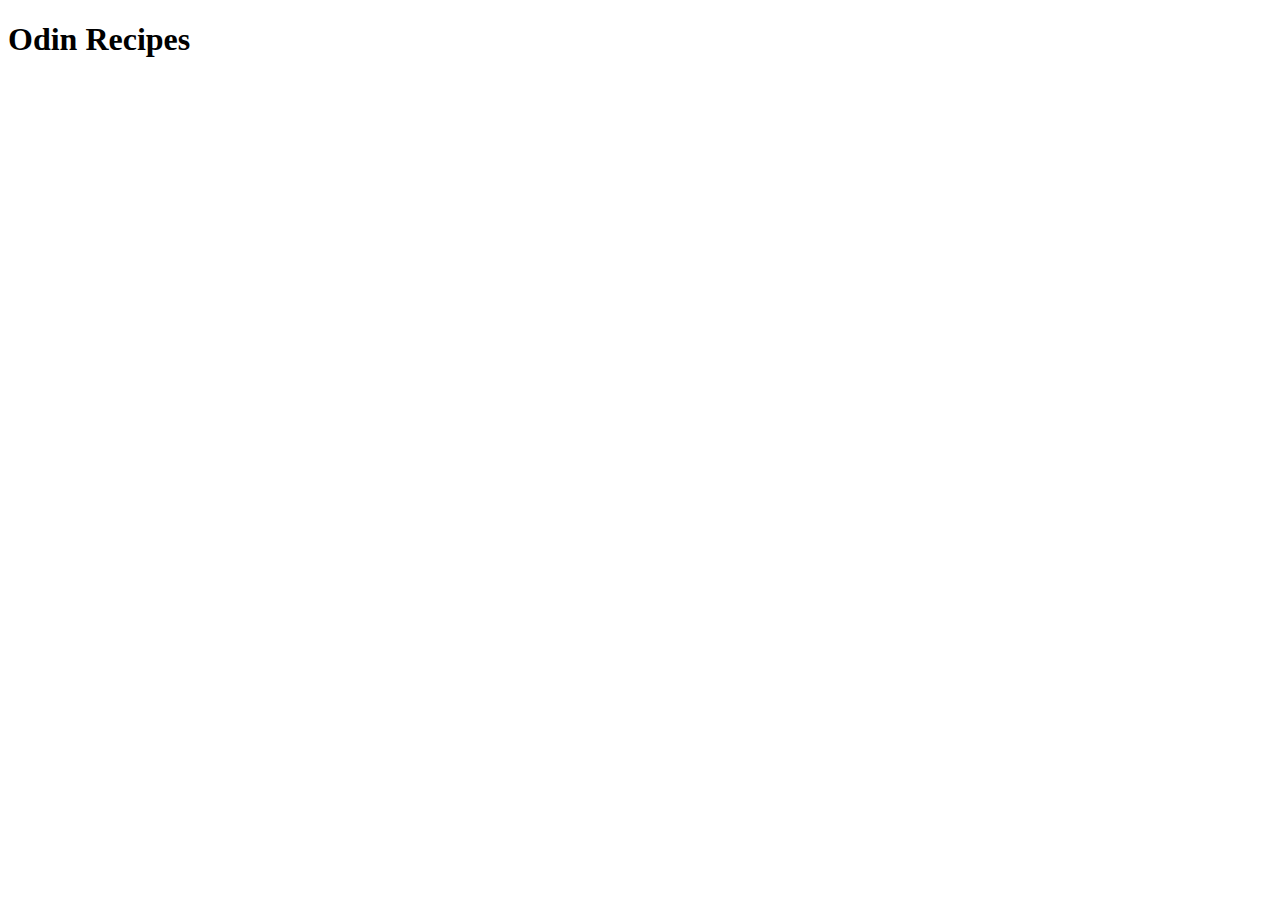
==== index.html @ ef956ffc "Add index.html with heading" ====
<!DOCTYPE html>
<html lang="en">
<head>
    <meta charset="UTF-8">
    <meta name="viewport" content="width=device-width, initial-scale=1.0">
    <title>Odin Recipes</title>
</head>
<body>
    <h1>Odin Recipes</h1>
</body>
</html>
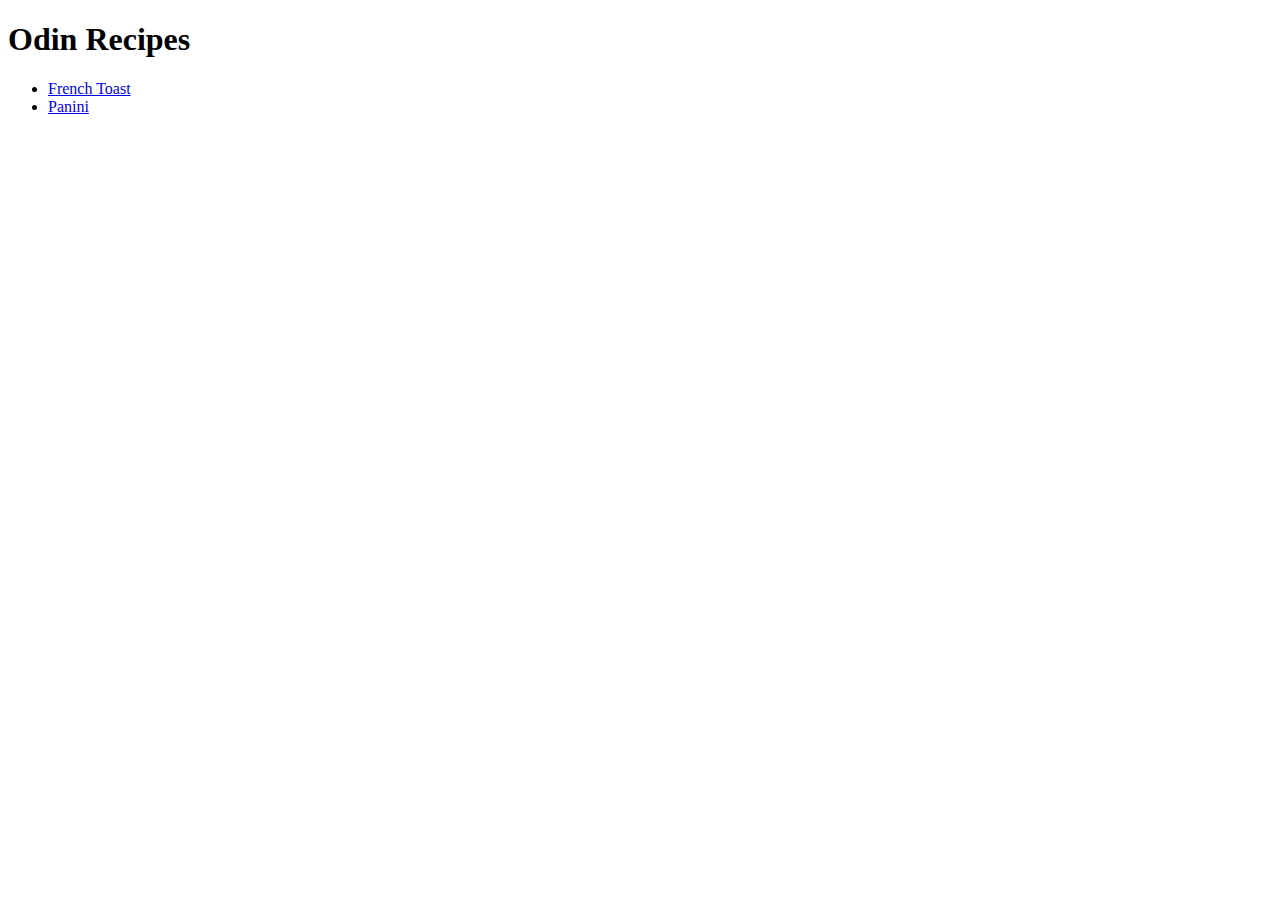
==== commit 2421f90f: "Add panini recipe" ====
--- a/index.html
+++ b/index.html
@@ -7,5 +7,9 @@
 </head>
 <body>
     <h1>Odin Recipes</h1>
+    <ul>
+        <li><a href="./recipes/french-toast.html">French Toast</a></li>
+        <li><a href="./recipes/panini.html">Panini</a></li>
+    </ul>
 </body>
 </html>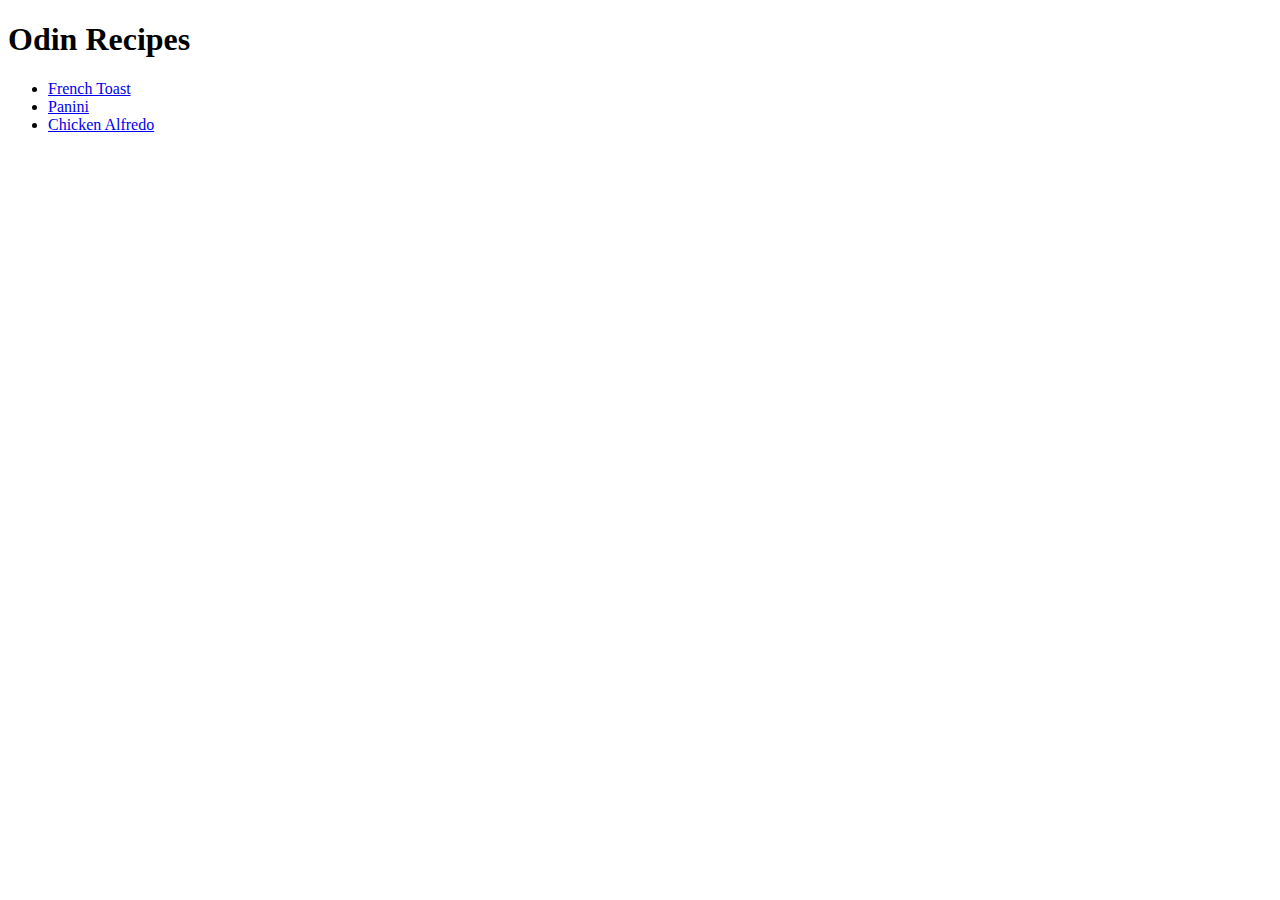
==== commit 09c37995: "Add chicken alfredo recipe" ====
--- a/index.html
+++ b/index.html
@@ -10,6 +10,7 @@
     <ul>
         <li><a href="./recipes/french-toast.html">French Toast</a></li>
         <li><a href="./recipes/panini.html">Panini</a></li>
+        <li><a href="./recipes/chicken-alfredo.html">Chicken Alfredo</a></li>
     </ul>
 </body>
 </html>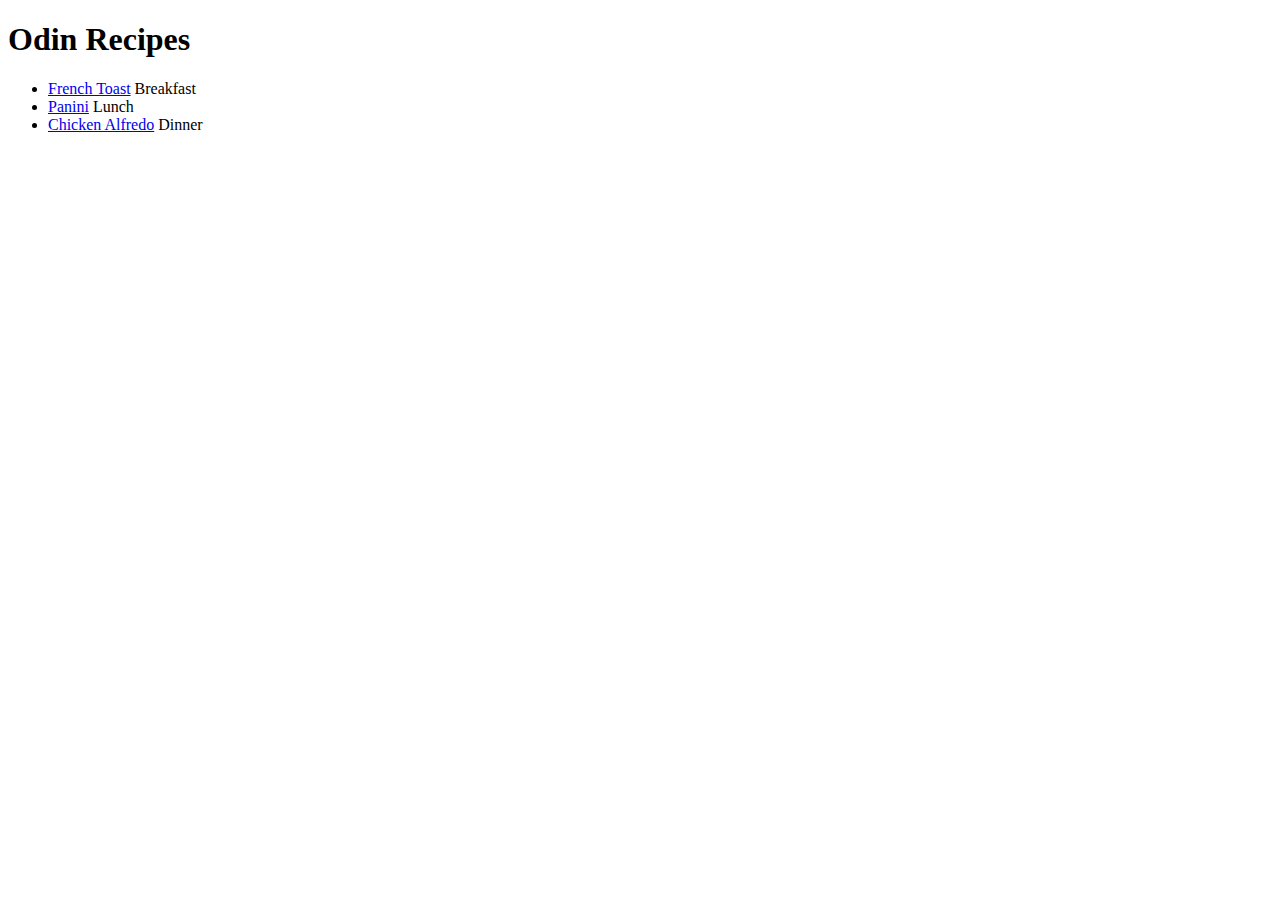
==== commit d7227845: "Add meal type descriptors" ====
--- a/index.html
+++ b/index.html
@@ -8,9 +8,18 @@
 <body>
     <h1>Odin Recipes</h1>
     <ul>
-        <li><a href="./recipes/french-toast.html">French Toast</a></li>
-        <li><a href="./recipes/panini.html">Panini</a></li>
-        <li><a href="./recipes/chicken-alfredo.html">Chicken Alfredo</a></li>
+        <li>
+            <a href="./recipes/french-toast.html">French Toast</a>
+            <span>Breakfast</span>
+        </li>
+        <li>
+            <a href="./recipes/panini.html">Panini</a>
+            <span>Lunch</span>
+        </li>
+        <li>
+            <a href="./recipes/chicken-alfredo.html">Chicken Alfredo</a>
+            <span>Dinner</span>
+        </li>
     </ul>
 </body>
 </html>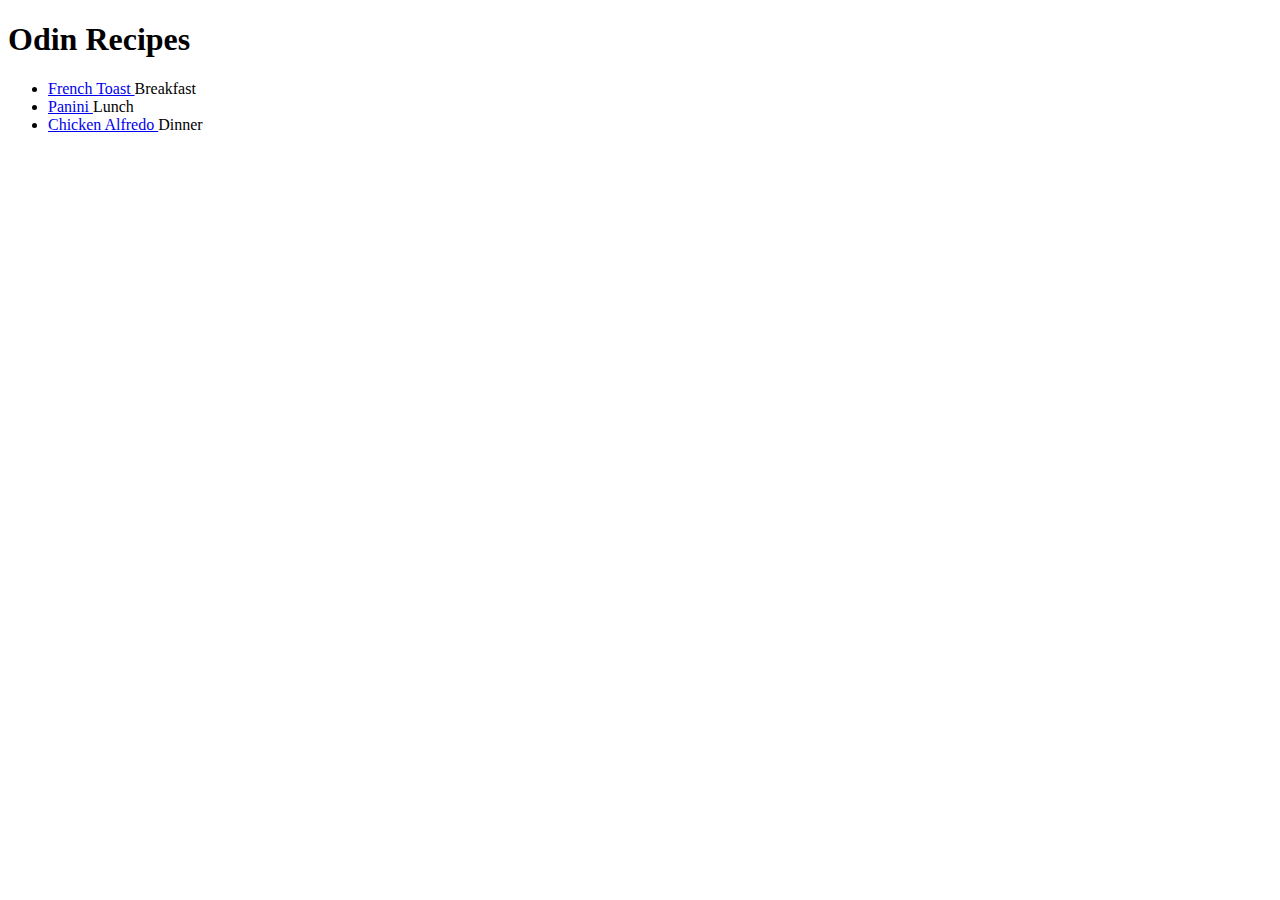
==== commit 0cd10e18: "Add classes with BEM conventions" ====
--- a/index.html
+++ b/index.html
@@ -6,19 +6,27 @@
     <title>Odin Recipes</title>
 </head>
 <body>
-    <h1>Odin Recipes</h1>
-    <ul>
-        <li>
-            <a href="./recipes/french-toast.html">French Toast</a>
-            <span>Breakfast</span>
+    <div class="header">
+        <h1 class="header__title">Odin Recipes</h1>
+    </div>
+    <ul class="recipe-list">
+        <li class="recipe-list__item">
+            <a href="./recipes/french-toast.html" class="recipe-list__link">
+                French Toast
+            </a>
+            <span class="recipe-list__meal-type">Breakfast</span>
         </li>
-        <li>
-            <a href="./recipes/panini.html">Panini</a>
-            <span>Lunch</span>
+        <li class="recipe-list__item">
+            <a href="./recipes/panini.html" class="recipe-list__link">
+                Panini
+            </a>
+            <span class="recipe-list__meal-type">Lunch</span>
         </li>
-        <li>
-            <a href="./recipes/chicken-alfredo.html">Chicken Alfredo</a>
-            <span>Dinner</span>
+        <li class="recipe-list__item">
+            <a href="./recipes/chicken-alfredo.html" class="recipe-list__link">
+                Chicken Alfredo
+            </a>
+            <span class="recipe-list__meal-type">Dinner</span>
         </li>
     </ul>
 </body>
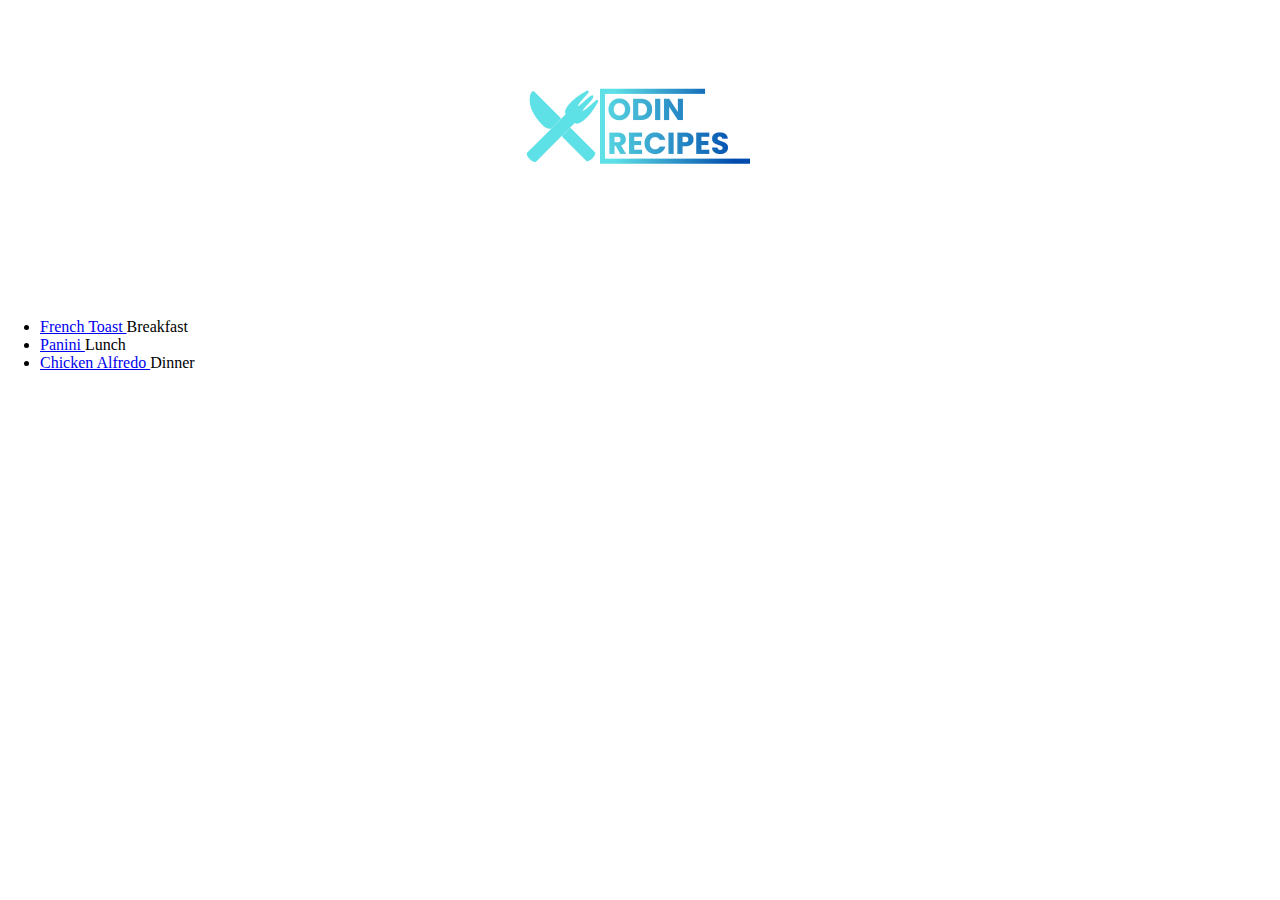
==== commit 41bf3bb8: "Add logo in header" ====
--- a/index.html
+++ b/index.html
@@ -3,11 +3,14 @@
 <head>
     <meta charset="UTF-8">
     <meta name="viewport" content="width=device-width, initial-scale=1.0">
+    <link rel="stylesheet" href="./styles/style.css">
     <title>Odin Recipes</title>
 </head>
 <body>
     <div class="header">
-        <h1 class="header__title">Odin Recipes</h1>
+        <a href="index.html">
+            <img src="./images/logo.png" class="header__logo">
+        </a>
     </div>
     <ul class="recipe-list">
         <li class="recipe-list__item">
--- a/styles/style.css
+++ b/styles/style.css
@@ -0,0 +1,23 @@
+* {
+    box-sizing: border-box;
+}
+
+body {
+    margin: 0%;
+}
+
+.header {
+    width: 100%;
+    height: auto;
+    text-align: center;
+    margin-bottom: 5%;
+}
+
+.header__logo {
+    width: 25%;
+    height: auto;
+    max-width: 250px;
+    max-height: 250px;
+    min-width: 100px;
+    min-height: 100px;
+}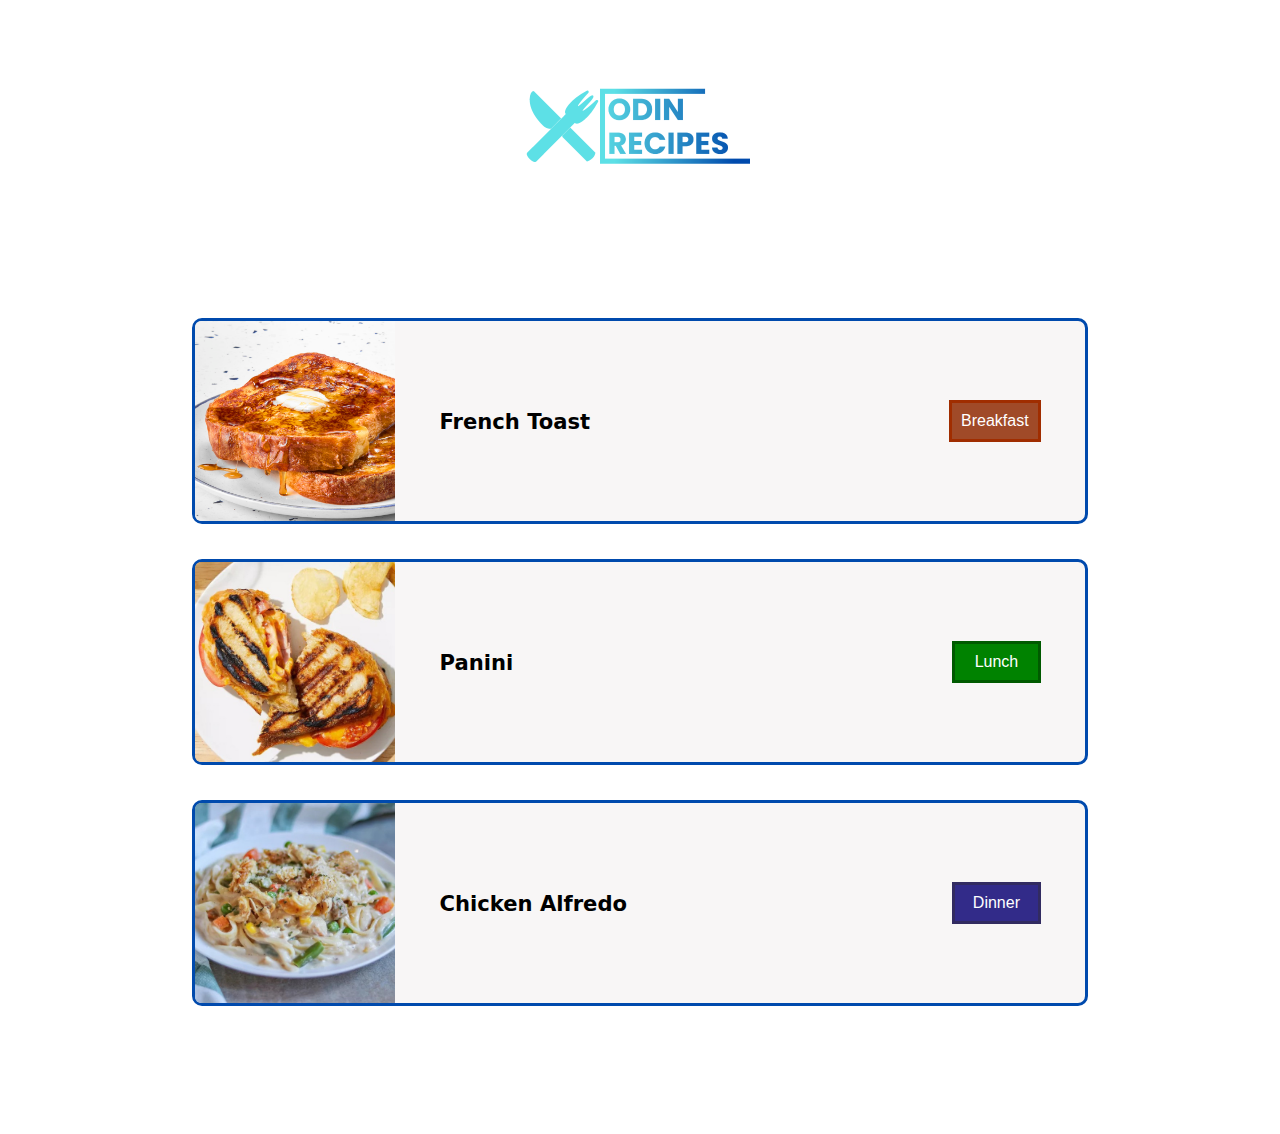
==== commit 0ce5be48: "Add flexbox recipe list" ====
--- a/index.html
+++ b/index.html
@@ -14,22 +14,31 @@
     </div>
     <ul class="recipe-list">
         <li class="recipe-list__item">
+            <img src="./images/french_toast.jpeg" class="recipe-list__picture">
             <a href="./recipes/french-toast.html" class="recipe-list__link">
                 French Toast
             </a>
-            <span class="recipe-list__meal-type">Breakfast</span>
+            <span class="recipe-list__meal-type recipe-list__meal-type--breakfast">
+                Breakfast
+            </span>
         </li>
         <li class="recipe-list__item">
+            <img src="./images/panini.jpg" class="recipe-list__picture">
             <a href="./recipes/panini.html" class="recipe-list__link">
                 Panini
             </a>
-            <span class="recipe-list__meal-type">Lunch</span>
+            <span class="recipe-list__meal-type recipe-list__meal-type--lunch">
+                Lunch
+            </span>
         </li>
         <li class="recipe-list__item">
+            <img src="./images/chicken_alfredo.jpg" class="recipe-list__picture">
             <a href="./recipes/chicken-alfredo.html" class="recipe-list__link">
                 Chicken Alfredo
             </a>
-            <span class="recipe-list__meal-type">Dinner</span>
+            <span class="recipe-list__meal-type recipe-list__meal-type--dinner">
+                Dinner
+            </span>
         </li>
     </ul>
 </body>
--- a/styles/style.css
+++ b/styles/style.css
@@ -20,4 +20,86 @@
     max-height: 250px;
     min-width: 100px;
     min-height: 100px;
+}
+
+.recipe-list {
+    display: flex;
+    flex-direction: column;
+    row-gap: 35px;
+    align-items: center;
+    list-style-type: none;
+    padding-inline-start: 0%;
+    margin-bottom: 10%;
+}
+
+.recipe-list__item {
+    display: flex;
+    align-items: center;
+    width: 70%;
+    border: 3px solid rgb(0, 74, 173);
+    border-radius: 10px;
+    background-color: rgba(226, 220, 220, 0.25);
+    transition: 0.5s;
+}
+
+.recipe-list__item:hover {
+    margin-left: -10px;
+    margin-top: -10px;
+    margin-bottom: 10px;
+    box-shadow: 10px 10px 5px rgb(95, 95, 95);
+}
+
+.recipe-list__picture {
+    flex: 2 2 25%;
+    min-width: 100px;
+    min-height: 100px;
+    max-width: 200px;
+    max-height: 200px;
+    border-radius: 6px 0 0 6px;
+}
+
+.recipe-list__link {
+    flex: 3 3 65%;
+    padding-left: 5%;
+    font-family: Verdana, Tahoma, "DejaVu Sans", "Lucida Sans", sans-serif;
+    font-weight: bolder;
+    font-size: 1.65vw;
+    color: black;
+    text-decoration: none;
+}
+
+.recipe-list__link:visited {
+    color: black;
+    text-decoration: none;
+}
+
+.recipe-list__link:hover {
+    text-decoration: underline solid black auto;
+}
+
+.recipe-list__meal-type {
+    flex: 1 1 10%;
+    text-align: center;
+    padding: 1%;
+    border-width: 3px;
+    border-style: solid;
+    font-family: Arial, Helvetica, "Liberation Sans", sans-serif;
+    font-size: 1.25vw;
+    color: white;
+    margin-right: 5%;
+}
+
+.recipe-list__meal-type--breakfast {
+    border-color: rgb(160, 45, 0);
+    background-color: rgb(160, 74, 40);
+}
+
+.recipe-list__meal-type--lunch {
+    border-color: rgb(0, 90, 0);
+    background-color: rgb(0, 130, 0);
+}
+
+.recipe-list__meal-type--dinner {
+    border-color:rgb(50, 43, 97);
+    background-color: rgb(50, 43, 137);
 }